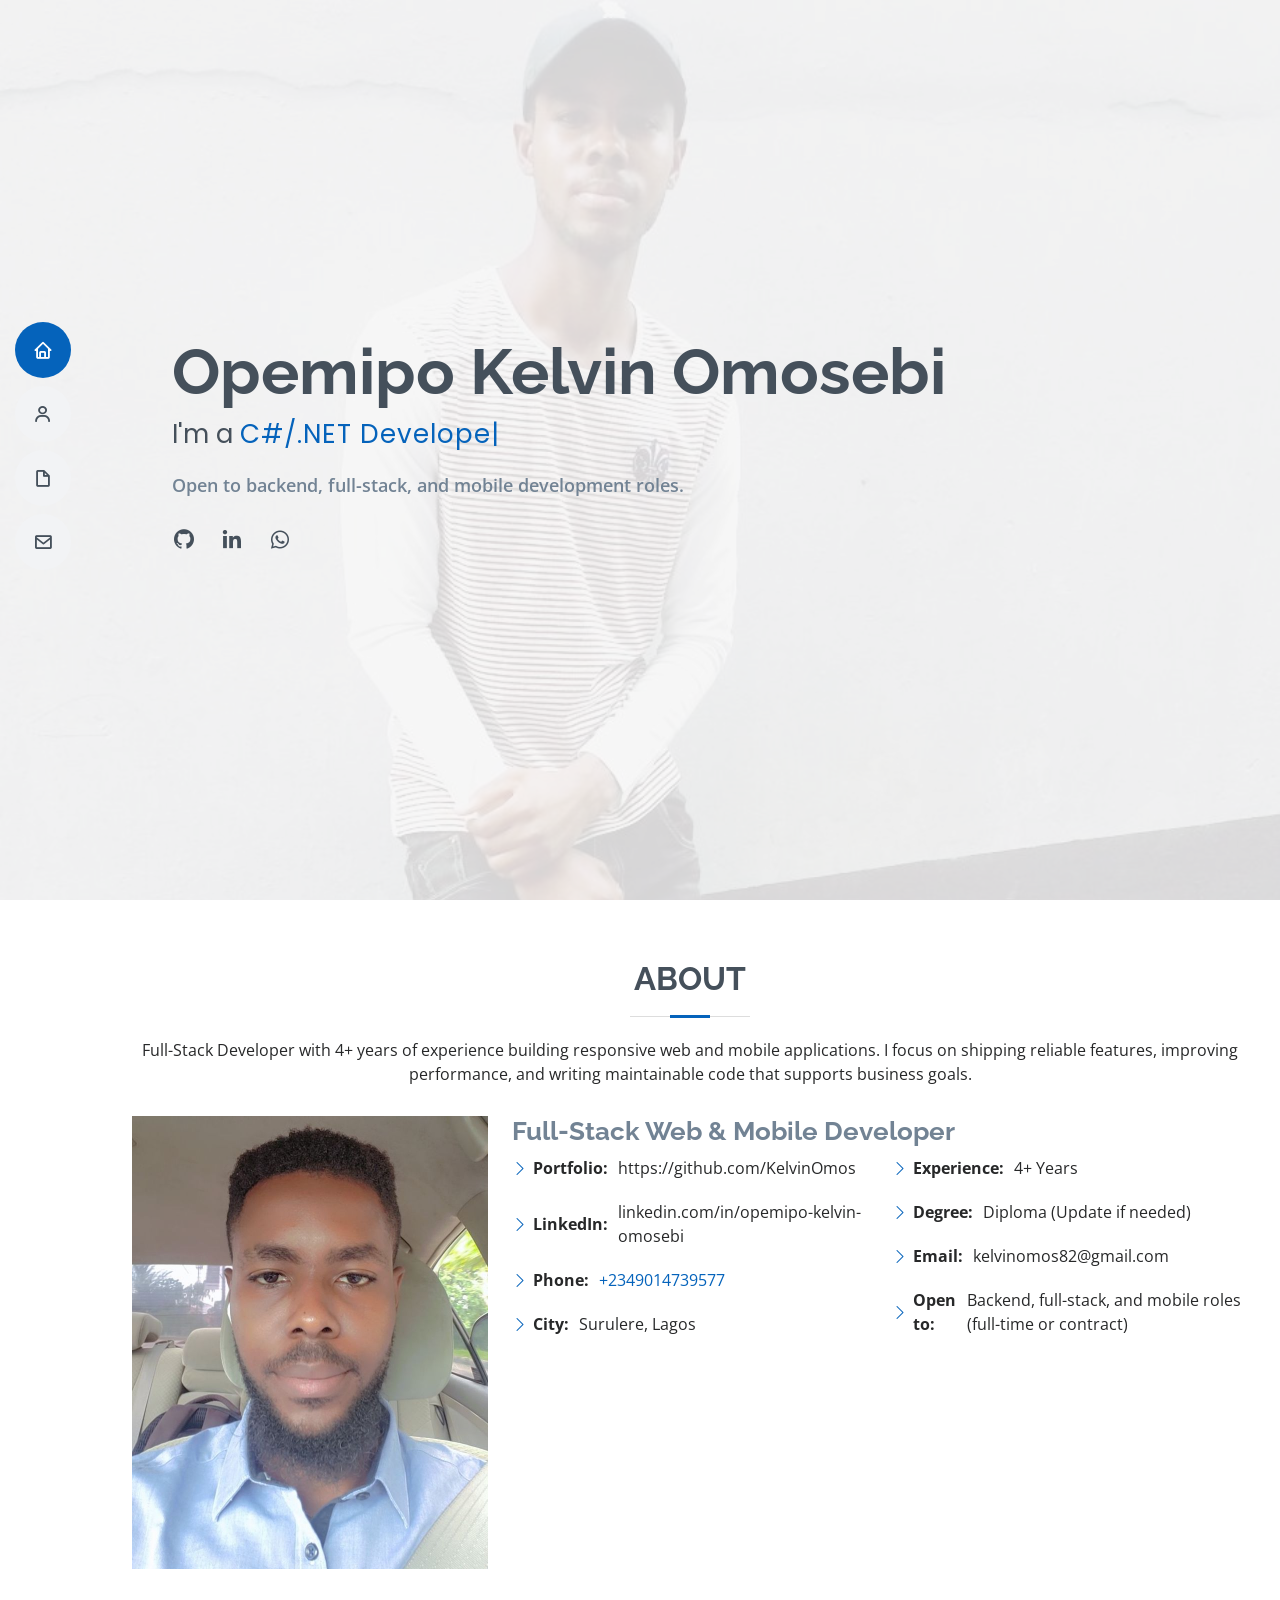
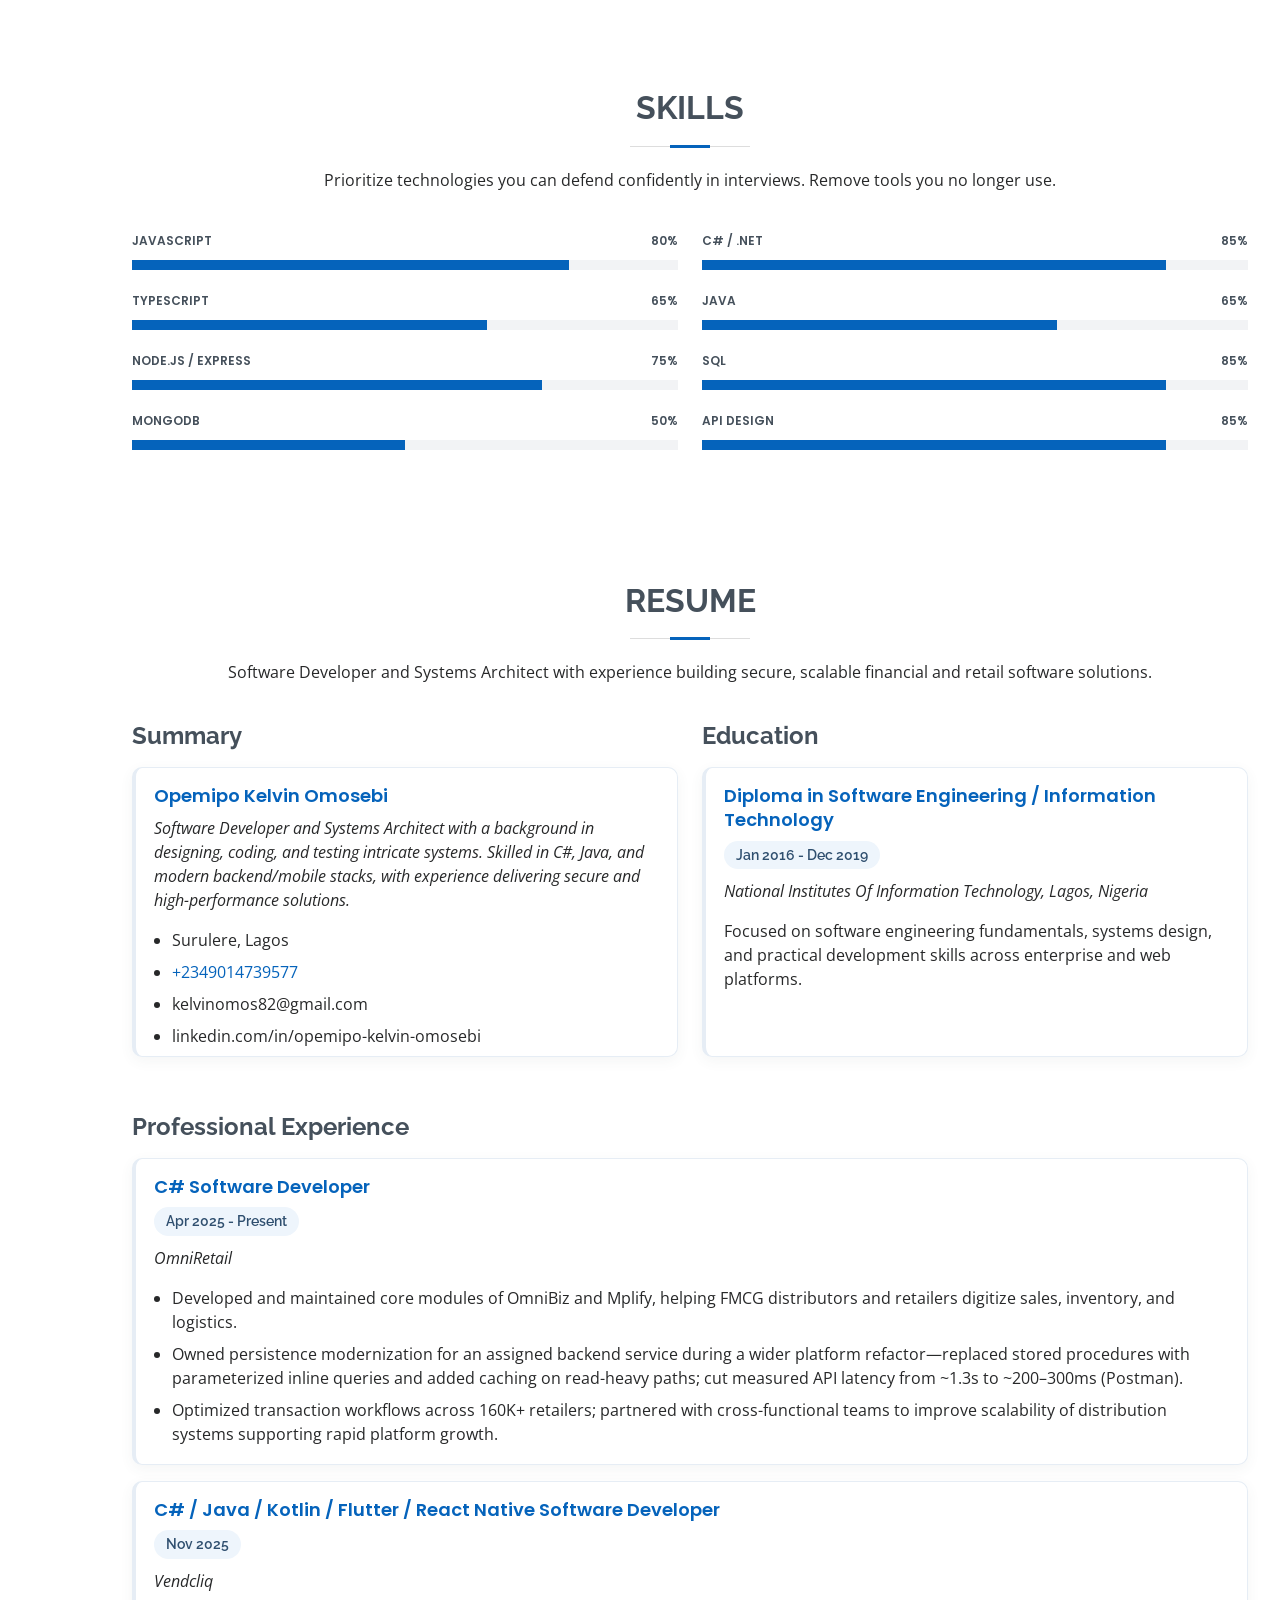
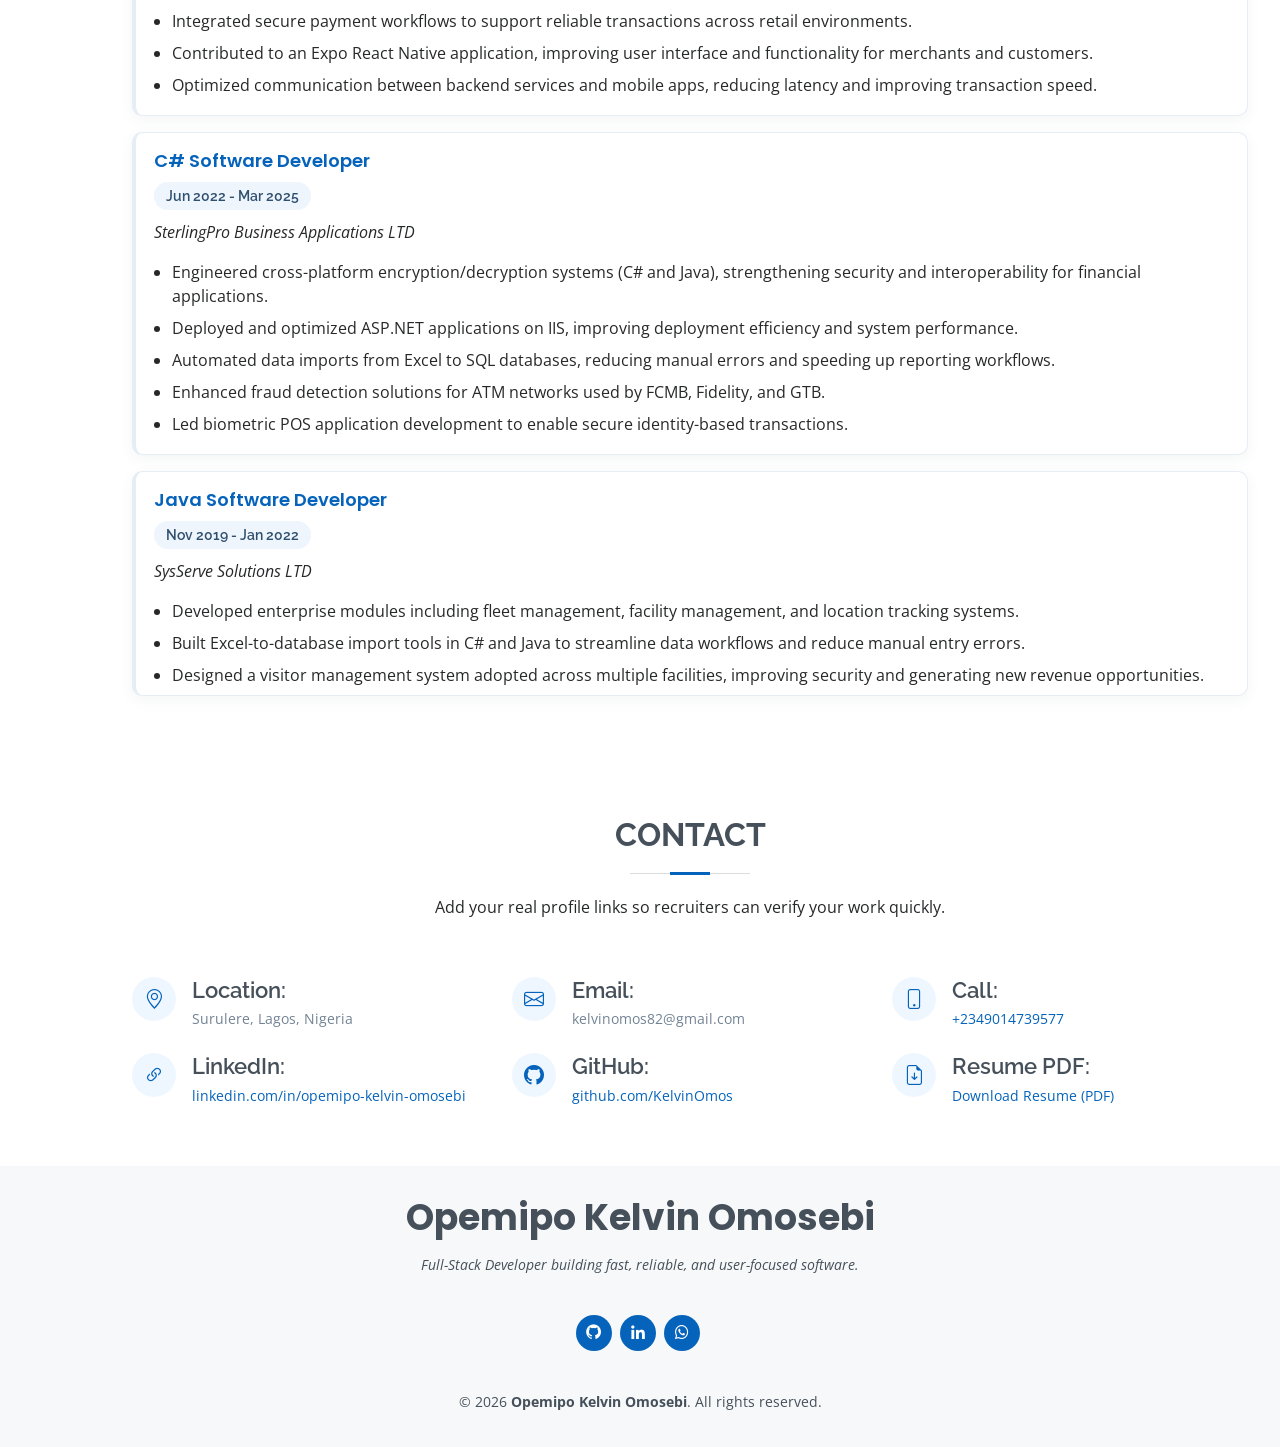
==== index.html @ 9399672c "first commit" ====
<!DOCTYPE html>
<html lang="en">

<head>
  <meta charset="utf-8">
  <meta content="width=device-width, initial-scale=1.0" name="viewport">

  <title>Opemipo Kelvin Omosebi | Full-Stack Developer</title>
  <meta content="Full-Stack Developer with 4+ years of experience building reliable web and mobile applications." name="description">
  <meta content="Full-Stack Developer, Web Developer, Mobile Developer, JavaScript, C#, Java" name="keywords">

  <!-- Favicons -->
  <link href="assets/img/code-svgrepo-com.svg" rel="icon" type="image/svg+xml">
  <link href="assets/img/image.png" rel="icon" type="image/png" sizes="32x32">
  <link href="assets/img/image.png" rel="apple-touch-icon">

  <!-- Google Fonts -->
  <link href="https://fonts.googleapis.com/css?family=Open+Sans:300,300i,400,400i,600,600i,700,700i|Raleway:300,300i,400,400i,500,500i,600,600i,700,700i|Poppins:300,300i,400,400i,500,500i,600,600i,700,700i" rel="stylesheet">

  <!-- Vendor CSS Files -->
  <link href="assets/vendor/aos/aos.css" rel="stylesheet">
  <link href="assets/vendor/bootstrap/css/bootstrap.min.css" rel="stylesheet">
  <link href="assets/vendor/bootstrap-icons/bootstrap-icons.css" rel="stylesheet">
  <link href="assets/vendor/boxicons/css/boxicons.min.css" rel="stylesheet">
  <link href="assets/vendor/glightbox/css/glightbox.min.css" rel="stylesheet">
  <link href="assets/vendor/swiper/swiper-bundle.min.css" rel="stylesheet">

  <!-- Template Main CSS File -->
  <link href="assets/css/style.css" rel="stylesheet">

  <!-- =======================================================
  * Template Name: MyResume
  * Template URL: https://bootstrapmade.com/free-html-bootstrap-template-my-resume/
  * Updated: Mar 17 2024 with Bootstrap v5.3.3
  * Author: BootstrapMade.com
  * License: https://bootstrapmade.com/license/
  ======================================================== -->
</head>

<body>

  <!-- ======= Mobile nav toggle button ======= -->
  <!-- <button type="button" class="mobile-nav-toggle d-xl-none"><i class="bi bi-list mobile-nav-toggle"></i></button> -->
  <i class="bi bi-list mobile-nav-toggle d-lg-none"></i>
  <!-- ======= Header ======= -->
  <header id="header" class="d-flex flex-column justify-content-center">

    <nav id="navbar" class="navbar nav-menu">
      <ul>
        <li><a href="#hero" class="nav-link scrollto active"><i class="bx bx-home"></i> <span>Home</span></a></li>
        <li><a href="#about" class="nav-link scrollto"><i class="bx bx-user"></i> <span>About</span></a></li>
        <li><a href="#resume" class="nav-link scrollto"><i class="bx bx-file-blank"></i> <span>Resume</span></a></li>
        <li><a href="#contact" class="nav-link scrollto"><i class="bx bx-envelope"></i> <span>Contact</span></a></li>
      </ul>
    </nav><!-- .nav-menu -->

  </header><!-- End Header -->

  <!-- ======= Hero Section ======= -->
  <section id="hero" class="d-flex flex-column justify-content-center">
    <div class="container" data-aos="zoom-in" data-aos-delay="100">
      <h1>Opemipo Kelvin Omosebi</h1>
      <p>I'm a <span class="typed" data-typed-items="C#/.NET Developer,Full-Stack Developer, Web Developer, Mobile Developer"></span></p>
      <p class="hero-open-to">Open to backend, full-stack, and mobile development roles.</p>
      <div class="social-links">
        <a href="https://github.com/KelvinOmos" class="github" aria-label="GitHub" target="_blank" rel="noopener noreferrer"><i class="bx bxl-github"></i></a>
        <a href="https://www.linkedin.com/in/opemipo-kelvin-omosebi/" class="linkedin" aria-label="LinkedIn" target="_blank" rel="noopener noreferrer"><i class="bx bxl-linkedin"></i></a>
        <a href="https://wa.me/2349014739577" class="whatsapp" aria-label="WhatsApp" target="_blank" rel="noopener noreferrer"><i class="bx bxl-whatsapp"></i></a>
      </div>
    </div>
  </section><!-- End Hero -->

  <main id="main">

    <!-- ======= About Section ======= -->
    <section id="about" class="about">
      <div class="container" data-aos="fade-up">

        <div class="section-title">
          <h2>About</h2>
          <p>Full-Stack Developer with 4+ years of experience building responsive web and mobile applications. I focus on shipping reliable features, improving performance, and writing maintainable code that supports business goals.</p>
        </div>

        <div class="row">
          <div class="col-lg-4">
            <img src="assets/img/My_Picture.jpg" class="img-fluid" alt="Opemipo Kelvin Omosebi">
          </div>
          <div class="col-lg-8 pt-4 pt-lg-0 content">
            <h3>Full-Stack Web &amp; Mobile Developer</h3>
            <div class="row">
              <div class="col-lg-6">
                <ul>
                  <li><i class="bi bi-chevron-right"></i> <strong>Portfolio:</strong> <span>https://github.com/KelvinOmos</span></li>
                  <li><i class="bi bi-chevron-right"></i> <strong>LinkedIn:</strong> <span>linkedin.com/in/opemipo-kelvin-omosebi</span></li>
                  <li><i class="bi bi-chevron-right"></i> <strong>Phone:</strong> <span><a href="tel:+2349014739577">+2349014739577</a></span></li>
                  <li><i class="bi bi-chevron-right"></i> <strong>City:</strong> <span>Surulere, Lagos</span></li>
                </ul>
              </div>
              <div class="col-lg-6">
                <ul>
                  <li><i class="bi bi-chevron-right"></i> <strong>Experience:</strong> <span>4+ Years</span></li>
                  <li><i class="bi bi-chevron-right"></i> <strong>Degree:</strong> <span>Diploma (Update if needed)</span></li>
                  <li><i class="bi bi-chevron-right"></i> <strong>Email:</strong> <span>kelvinomos82@gmail.com</span></li>
                  <li><i class="bi bi-chevron-right"></i> <strong>Open to:</strong> <span>Backend, full-stack, and mobile roles (full-time or contract)</span></li>
                </ul>
              </div>
            </div>
            <!-- <p>
              Officiis eligendi itaque labore et dolorum mollitia officiis optio vero. Quisquam sunt adipisci omnis et ut. Nulla accusantium dolor incidunt officia tempore. Et eius omnis.
              Cupiditate ut dicta maxime officiis quidem quia. Sed et consectetur qui quia repellendus itaque neque. Aliquid amet quidem ut quaerat cupiditate. Ab et eum qui repellendus omnis culpa magni laudantium dolores.
            </p> -->
          </div>
        </div>

      </div>
    </section><!-- End About Section -->

    <!-- ======= Skills Section ======= -->
    <section id="skills" class="skills section-bg">
      <div class="container" data-aos="fade-up">

        <div class="section-title">
          <h2>Skills</h2>
          <p>Prioritize technologies you can defend confidently in interviews. Remove tools you no longer use.</p>
        </div>

        <div class="row skills-content">

          <div class="col-lg-6">

            <div class="progress">
              <span class="skill">JavaScript <i class="val">80%</i></span>
              <div class="progress-bar-wrap">
                <div class="progress-bar" role="progressbar" aria-valuenow="80" aria-valuemin="0" aria-valuemax="100"></div>
              </div>
            </div>

            <div class="progress">
              <span class="skill">TypeScript <i class="val">65%</i></span>
              <div class="progress-bar-wrap">
                <div class="progress-bar" role="progressbar" aria-valuenow="65" aria-valuemin="0" aria-valuemax="100"></div>
              </div>
            </div>

            <div class="progress">
              <span class="skill">Node.js / Express <i class="val">75%</i></span>
              <div class="progress-bar-wrap">
                <div class="progress-bar" role="progressbar" aria-valuenow="75" aria-valuemin="0" aria-valuemax="100"></div>
              </div>
            </div>

            <div class="progress">
              <span class="skill">MongoDB <i class="val">50%</i></span>
              <div class="progress-bar-wrap">
                <div class="progress-bar" role="progressbar" aria-valuenow="50" aria-valuemin="0" aria-valuemax="100"></div>
              </div>
            </div>

          </div>

          <div class="col-lg-6">

            <div class="progress">
              <span class="skill">C# / .NET <i class="val">85%</i></span>
              <div class="progress-bar-wrap">
                <div class="progress-bar" role="progressbar" aria-valuenow="85" aria-valuemin="0" aria-valuemax="100"></div>
              </div>
            </div>

            <div class="progress">
              <span class="skill">Java <i class="val">65%</i></span>
              <div class="progress-bar-wrap">
                <div class="progress-bar" role="progressbar" aria-valuenow="65" aria-valuemin="0" aria-valuemax="100"></div>
              </div>
            </div>

            <div class="progress">
              <span class="skill">SQL <i class="val">85%</i></span>
              <div class="progress-bar-wrap">
                <div class="progress-bar" role="progressbar" aria-valuenow="85" aria-valuemin="0" aria-valuemax="100"></div>
              </div>
            </div>

            <div class="progress">
              <span class="skill">API Design <i class="val">85%</i></span>
              <div class="progress-bar-wrap">
                <div class="progress-bar" role="progressbar" aria-valuenow="85" aria-valuemin="0" aria-valuemax="100"></div>
              </div>
            </div>

          </div>

        </div>

      </div>
    </section><!-- End Skills Section -->

    <!-- ======= Resume Section ======= -->
    <section id="resume" class="resume">
      <div class="container" data-aos="fade-up">

        <div class="section-title">
          <h2>Resume</h2>
          <p>Software Developer and Systems Architect with experience building secure, scalable financial and retail software solutions.</p>
        </div>

        <div class="row resume-overview gy-4 align-items-stretch">
          <div class="col-lg-6 d-flex flex-column">
            <h3 class="resume-title">Summary</h3>
            <div class="resume-item pb-0 flex-grow-1">
              <h4>Opemipo Kelvin Omosebi</h4>
              <p><em>Software Developer and Systems Architect with a background in designing, coding, and testing intricate systems. Skilled in C#, Java, and modern backend/mobile stacks, with experience delivering secure and high-performance solutions.</em></p>
              <ul>
                <li>Surulere, Lagos</li>
                <li><a href="tel:+2349014739577">+2349014739577</a></li>
                <li>kelvinomos82@gmail.com</li>
                <li>linkedin.com/in/opemipo-kelvin-omosebi</li>
              </ul>
            </div>
          </div>
          <div class="col-lg-6 d-flex flex-column">
            <h3 class="resume-title">Education</h3>
            <div class="resume-item flex-grow-1">
              <h4>Diploma in Software Engineering / Information Technology</h4>
              <h5>Jan 2016 - Dec 2019</h5>
              <p><em>National Institutes Of Information Technology, Lagos, Nigeria</em></p>
              <p>Focused on software engineering fundamentals, systems design, and practical development skills across enterprise and web platforms.</p>
            </div>
          </div>
        </div>

        <div class="row mt-4 mt-lg-5">
          <div class="col-12">
            <h3 class="resume-title">Professional Experience</h3>
            <div class="resume-item">
              <h4>C# Software Developer</h4>
              <h5>Apr 2025 - Present</h5>
              <p><em>OmniRetail</em></p>
              <ul>
                <li>Developed and maintained core modules of OmniBiz and Mplify, helping FMCG distributors and retailers digitize sales, inventory, and logistics.</li>
                <li>Owned persistence modernization for an assigned backend service during a wider platform refactor—replaced stored procedures with parameterized inline queries and added caching on read-heavy paths; cut measured API latency from ~1.3s to ~200–300ms (Postman).</li>
                <li>Optimized transaction workflows across 160K+ retailers; partnered with cross-functional teams to improve scalability of distribution systems supporting rapid platform growth.</li>
              </ul>
            </div>
            <div class="resume-item">
              <h4>C# / Java / Kotlin / Flutter / React Native Software Developer</h4>
              <h5>Nov 2025</h5>
              <p><em>Vendcliq</em></p>
              <ul>
                <li>Integrated secure payment workflows to support reliable transactions across retail environments.</li>
                <li>Contributed to an Expo React Native application, improving user interface and functionality for merchants and customers.</li>
                <li>Optimized communication between backend services and mobile apps, reducing latency and improving transaction speed.</li>
              </ul>
            </div>
            <div class="resume-item">
              <h4>C# Software Developer</h4>
              <h5>Jun 2022 - Mar 2025</h5>
              <p><em>SterlingPro Business Applications LTD</em></p>
              <ul>
                <li>Engineered cross-platform encryption/decryption systems (C# and Java), strengthening security and interoperability for financial applications.</li>
                <li>Deployed and optimized ASP.NET applications on IIS, improving deployment efficiency and system performance.</li>
                <li>Automated data imports from Excel to SQL databases, reducing manual errors and speeding up reporting workflows.</li>
                <li>Enhanced fraud detection solutions for ATM networks used by FCMB, Fidelity, and GTB.</li>
                <li>Led biometric POS application development to enable secure identity-based transactions.</li>
              </ul>
            </div>
            <div class="resume-item">
              <h4>Java Software Developer</h4>
              <h5>Nov 2019 - Jan 2022</h5>
              <p><em>SysServe Solutions LTD</em></p>
              <ul>
                <li>Developed enterprise modules including fleet management, facility management, and location tracking systems.</li>
                <li>Built Excel-to-database import tools in C# and Java to streamline data workflows and reduce manual entry errors.</li>
                <li>Designed a visitor management system adopted across multiple facilities, improving security and generating new revenue opportunities.</li>
              </ul>
            </div>
          </div>
        </div>

      </div>
    </section><!-- End Resume Section -->

    <!-- ======= Contact Section ======= -->
    <section id="contact" class="contact contact-grid">
      <div class="container" data-aos="fade-up">

        <div class="section-title">
          <h2>Contact</h2>
          <p>Add your real profile links so recruiters can verify your work quickly.</p>
        </div>

        <div class="row mt-1 g-4">
          <div class="col-lg-4 col-md-4 d-flex flex-column gap-4">
            <div class="info contact-card">
              <div class="address">
                <i class="bi bi-geo-alt"></i>
                <h4>Location:</h4>
                <p>Surulere, Lagos, Nigeria</p>
              </div>
            </div>
            <div class="info contact-card">
              <div class="address">
                <i class="bi bi-link-45deg"></i>
                <h4>LinkedIn:</h4>
                <p><a href="https://www.linkedin.com/in/opemipo-kelvin-omosebi/" target="_blank" rel="noopener noreferrer">linkedin.com/in/opemipo-kelvin-omosebi</a></p>
              </div>
            </div>
          </div>
          <div class="col-lg-4 col-md-4 d-flex flex-column gap-4">
            <div class="info contact-card">
              <div class="email">
                <i class="bi bi-envelope"></i>
                <h4>Email:</h4>
                <p>kelvinomos82@gmail.com</p>
              </div>
            </div>
            <div class="info contact-card">
              <div class="email">
                <i class="bi bi-github"></i>
                <h4>GitHub:</h4>
                <p><a href="https://github.com/KelvinOmos" target="_blank" rel="noopener noreferrer">github.com/KelvinOmos</a></p>
              </div>
            </div>
          </div>
          <div class="col-lg-4 col-md-4 d-flex flex-column gap-4">
            <div class="info contact-card">
              <div class="address">
                <i class="bi bi-phone"></i>
                <h4>Call:</h4>
                <p><a href="tel:+2349014739577">+2349014739577</a></p>
              </div>
            </div>
            <div class="info contact-card">
              <div class="address">
                <i class="bi bi-file-earmark-arrow-down"></i>
                <h4>Resume PDF:</h4>
                <p><a href="assets/Opemipo_Kelvin_Omosebi.pdf" target="_blank" rel="noopener noreferrer">Download Resume (PDF)</a></p>
              </div>
            </div>
          </div>
        </div>

      </div>
    </section><!-- End Contact Section -->

  </main><!-- End #main -->

  <!-- ======= Footer ======= -->
  <footer id="footer">
    <div class="container">
      <h3>Opemipo Kelvin Omosebi</h3>
      <p>Full-Stack Developer building fast, reliable, and user-focused software.</p>
      <div class="social-links">
        <a href="https://github.com/KelvinOmos" class="github" target="_blank" rel="noopener noreferrer"><i class="bx bxl-github"></i></a>
        <a href="https://www.linkedin.com/in/opemipo-kelvin-omosebi/" class="linkedin" target="_blank" rel="noopener noreferrer"><i class="bx bxl-linkedin"></i></a>
        <a href="https://wa.me/2349014739577" class="whatsapp" target="_blank" rel="noopener noreferrer" aria-label="WhatsApp"><i class="bx bxl-whatsapp"></i></a>
      </div>
      <div class="copyright">
        &copy; 2026 <strong>Opemipo Kelvin Omosebi</strong>. All rights reserved.
      </div>
    </div>
  </footer><!-- End Footer -->

  <div id="preloader"></div>
  <a href="#" class="back-to-top d-flex align-items-center justify-content-center"><i class="bi bi-arrow-up-short"></i></a>

  <!-- Vendor JS Files -->
  <script src="assets/vendor/aos/aos.js"></script>
  <script src="assets/vendor/bootstrap/js/bootstrap.bundle.min.js"></script>
  <script src="assets/vendor/glightbox/js/glightbox.min.js"></script>
  <script src="assets/vendor/isotope-layout/isotope.pkgd.min.js"></script>
  <script src="assets/vendor/swiper/swiper-bundle.min.js"></script>
  <script src="assets/vendor/typed.js/typed.umd.js"></script>
  <script src="assets/vendor/waypoints/noframework.waypoints.js"></script>
  <script src="assets/vendor/php-email-form/validate.js"></script>

  <!-- Template Main JS File -->
  <script src="assets/js/main.js"></script>

</body>

</html>
---- assets/css/style.css ----
/**
* Template Name: MyResume
* Template URL: https://bootstrapmade.com/free-html-bootstrap-template-my-resume/
* Updated: Mar 17 2024 with Bootstrap v5.3.3
* Author: BootstrapMade.com
* License: https://bootstrapmade.com/license/
*/

/*--------------------------------------------------------------
# General
--------------------------------------------------------------*/
body {
  font-family: "Open Sans", sans-serif;
  color: #272829;
}

a {
  color: #0563bb;
  text-decoration: none;
}

a:hover {
  color: #067ded;
  text-decoration: none;
}

h1,
h2,
h3,
h4,
h5,
h6 {
  font-family: "Raleway", sans-serif;
}

/*--------------------------------------------------------------
# Back to top button
--------------------------------------------------------------*/
.back-to-top {
  position: fixed;
  visibility: hidden;
  opacity: 0;
  right: 15px;
  bottom: 15px;
  z-index: 996;
  background: #0563bb;
  width: 40px;
  height: 40px;
  border-radius: 50px;
  transition: all 0.4s;
}

.back-to-top i {
  font-size: 28px;
  color: #fff;
  line-height: 0;
}

.back-to-top:hover {
  background: #0678e3;
  color: #fff;
}

.back-to-top.active {
  visibility: visible;
  opacity: 1;
}

/*--------------------------------------------------------------
# Preloader
--------------------------------------------------------------*/
#preloader {
  position: fixed;
  top: 0;
  left: 0;
  right: 0;
  bottom: 0;
  z-index: 9999;
  overflow: hidden;
  background: #fff;
}

#preloader:before {
  content: "";
  position: fixed;
  top: calc(50% - 30px);
  left: calc(50% - 30px);
  border: 6px solid #0563bb;
  border-top-color: #fff;
  border-bottom-color: #fff;
  border-radius: 50%;
  width: 60px;
  height: 60px;
  animation: animate-preloader 1s linear infinite;
}

@keyframes animate-preloader {
  0% {
    transform: rotate(0deg);
  }

  100% {
    transform: rotate(360deg);
  }
}

/*--------------------------------------------------------------
# Disable aos animation delay on mobile devices
--------------------------------------------------------------*/
@media screen and (max-width: 768px) {
  [data-aos-delay] {
    transition-delay: 0 !important;
  }
}

/*--------------------------------------------------------------
# Header
--------------------------------------------------------------*/
#header {
  position: fixed;
  top: 0;
  left: 0;
  bottom: 0;
  z-index: 9997;
  transition: all 0.5s;
  padding: 15px;
  overflow-y: auto;
}

@media (max-width: 991px) {
  #header {
    width: 300px;
    background: #fff;
    border-right: 1px solid #e6e9ec;
    left: -300px;
  }
}

@media (min-width: 991px) {
  #main {
    margin-left: 100px;
  }
}

/*--------------------------------------------------------------
# Navigation Menu
--------------------------------------------------------------*/
/**
* Desktop Navigation 
*/
.nav-menu {
  padding: 0;
  display: block;
}

.nav-menu * {
  margin: 0;
  padding: 0;
  list-style: none;
}

.nav-menu>ul>li {
  position: relative;
  white-space: nowrap;
}

.nav-menu a,
.nav-menu a:focus {
  display: flex;
  align-items: center;
  color: #45505b;
  padding: 10px 18px;
  margin-bottom: 8px;
  transition: 0.3s;
  font-size: 15px;
  border-radius: 50px;
  background: #f2f3f5;
  height: 56px;
  width: 100%;
  overflow: hidden;
  transition: 0.3s;
}

.nav-menu a i,
.nav-menu a:focus i {
  font-size: 20px;
}

.nav-menu a span,
.nav-menu a:focus span {
  padding: 0 5px 0 7px;
  color: #45505b;
}

@media (min-width: 992px) {

  .nav-menu a,
  .nav-menu a:focus {
    width: 56px;
  }

  .nav-menu a span,
  .nav-menu a:focus span {
    display: none;
    color: #fff;
  }
}

.nav-menu a:hover,
.nav-menu .active,
.nav-menu .active:focus,
.nav-menu li:hover>a {
  color: #fff;
  background: #0563bb;
}

.nav-menu a:hover span,
.nav-menu .active span,
.nav-menu .active:focus span,
.nav-menu li:hover>a span {
  color: #fff;
}

.nav-menu a:hover,
.nav-menu li:hover>a {
  width: 100%;
  color: #fff;
}

.nav-menu a:hover span,
.nav-menu li:hover>a span {
  display: block;
}

/**
* Mobile Navigation 
*/
.mobile-nav-toggle {
  position: fixed;
  right: 10px;
  top: 10px;
  z-index: 9998;
  border: 0;
  background: none;
  font-size: 28px;
  transition: all 0.4s;
  outline: none !important;
  line-height: 0;
  cursor: pointer;
  border-radius: 50px;
  padding: 5px;
}

.mobile-nav-toggle i {
  color: #45505b;
}

.mobile-nav-active {
  overflow: hidden;
}

.mobile-nav-active #header {
  left: 0;
}

.mobile-nav-active .mobile-nav-toggle {
  color: #fff;
  background-color: #0563bb;
}

/*--------------------------------------------------------------
# Hero Section
--------------------------------------------------------------*/
#hero {
  width: 100%;
  height: 100vh;
  background: url("../img/IMG_20180214_220308_043.jpg") top right no-repeat;
  background-size: cover;
  position: relative;
}

@media (min-width: 992px) {
  #hero {
    padding-left: 160px;
  }
}

#hero:before {
  content: "";
  background: rgba(255, 255, 255, 0.8);
  position: absolute;
  bottom: 0;
  top: 0;
  left: 0;
  right: 0;
}

#hero h1 {
  margin: 0;
  font-size: 64px;
  font-weight: 700;
  line-height: 56px;
  color: #45505b;
}

#hero p {
  color: #45505b;
  margin: 15px 0 0 0;
  font-size: 26px;
  font-family: "Poppins", sans-serif;
}

#hero p span {
  color: #0563bb;
  letter-spacing: 1px;
}

#hero .hero-open-to {
  margin: 18px 0 0 0;
  font-size: 18px;
  line-height: 1.45;
  color: #728394;
  font-family: "Open Sans", sans-serif;
  font-weight: 600;
  max-width: 520px;
}

#hero .social-links {
  margin-top: 30px;
}

#hero .social-links a {
  font-size: 24px;
  display: inline-block;
  color: #45505b;
  line-height: 1;
  margin-right: 20px;
  transition: 0.3s;
}

#hero .social-links a:hover {
  color: #0563bb;
}

@media (max-width: 992px) {
  #hero {
    text-align: center;
  }

  #hero h1 {
    font-size: 32px;
    line-height: 36px;
  }

  #hero p {
    margin-top: 10px;
    font-size: 20px;
    line-height: 24px;
  }

  #hero .hero-open-to {
    font-size: 16px;
    max-width: none;
  }
}

/*--------------------------------------------------------------
# Sections General
--------------------------------------------------------------*/
section {
  padding: 60px 0;
  overflow: hidden;
}

.section-title {
  text-align: center;
  padding-bottom: 30px;
}

.section-title h2 {
  font-size: 32px;
  font-weight: bold;
  text-transform: uppercase;
  margin-bottom: 20px;
  padding-bottom: 20px;
  position: relative;
  color: #45505b;
}

.section-title h2::before {
  content: "";
  position: absolute;
  display: block;
  width: 120px;
  height: 1px;
  background: #ddd;
  bottom: 1px;
  left: calc(50% - 60px);
}

.section-title h2::after {
  content: "";
  position: absolute;
  display: block;
  width: 40px;
  height: 3px;
  background: #0563bb;
  bottom: 0;
  left: calc(50% - 20px);
}

.section-title p {
  margin-bottom: 0;
}

/*--------------------------------------------------------------
# About
--------------------------------------------------------------*/
.about .content h3 {
  font-weight: 700;
  font-size: 26px;
  color: #728394;
}

.about .content ul {
  list-style: none;
  padding: 0;
}

.about .content ul li {
  margin-bottom: 20px;
  display: flex;
  align-items: center;
}

.about .content ul strong {
  margin-right: 10px;
}

.about .content ul i {
  font-size: 16px;
  margin-right: 5px;
  color: #0563bb;
  line-height: 0;
}

.about .content p:last-child {
  margin-bottom: 0;
}

/*--------------------------------------------------------------
# Facts
--------------------------------------------------------------*/
.facts .count-box {
  padding: 30px 30px 25px 30px;
  margin-top: 30px;
  width: 100%;
  position: relative;
  text-align: center;
  background: #fff;
}

.facts .count-box i {
  position: absolute;
  top: -25px;
  left: 50%;
  transform: translateX(-50%);
  font-size: 24px;
  background: #0563bb;
  color: #fff;
  border-radius: 50px;
  display: inline-flex;
  align-items: center;
  justify-content: center;
  width: 48px;
  height: 48px;
}

.facts .count-box span {
  font-size: 36px;
  display: block;
  font-weight: 600;
  color: #011426;
}

.facts .count-box p {
  padding: 0;
  margin: 0;
  font-family: "Raleway", sans-serif;
  font-size: 14px;
}

/*--------------------------------------------------------------
# Akills
--------------------------------------------------------------*/
.skills .progress {
  height: 60px;
  display: block;
  background: none;
  border-radius: 0;
}

.skills .progress .skill {
  padding: 10px 0;
  margin: 0;
  text-transform: uppercase;
  display: block;
  font-weight: 600;
  font-family: "Poppins", sans-serif;
  color: #45505b;
}

.skills .progress .skill .val {
  float: right;
  font-style: normal;
}

.skills .progress-bar-wrap {
  background: #f2f3f5;
}

.skills .progress-bar {
  width: 1px;
  height: 10px;
  transition: 0.9s;
  background-color: #0563bb;
}

/*--------------------------------------------------------------
# Resume
--------------------------------------------------------------*/
.resume .resume-title {
  font-size: 24px;
  font-weight: 700;
  margin-top: 8px;
  margin-bottom: 16px;
  color: #45505b;
}

.resume .resume-item {
  padding: 16px 18px 10px 18px;
  margin-top: 0;
  margin-bottom: 16px;
  border-left: 4px solid #0563bb;
  border: 1px solid #e6edf5;
  border-left-width: 4px;
  border-radius: 10px;
  background: #fff;
  box-shadow: 0 4px 14px rgba(69, 80, 91, 0.06);
  position: relative;
}

.resume .resume-item h4 {
  line-height: 1.35;
  font-size: 18px;
  font-weight: 600;
  text-transform: none;
  font-family: "Poppins", sans-serif;
  color: #0563bb;
  margin-bottom: 8px;
}

.resume .resume-item h5 {
  font-size: 14px;
  background: #eef5fc;
  padding: 6px 12px;
  display: inline-block;
  font-weight: 600;
  border-radius: 999px;
  margin-bottom: 10px;
  color: #2f4f6f;
}

.resume .resume-item ul {
  padding-left: 18px;
  margin-bottom: 0;
}

.resume .resume-item ul li {
  padding-bottom: 8px;
  line-height: 1.5;
}

.resume .resume-item:last-child {
  padding-bottom: 0;
  margin-bottom: 0;
}

.resume .resume-item::before {
  display: none;
}

/*--------------------------------------------------------------
# Portfolio
--------------------------------------------------------------*/
.portfolio .portfolio-item {
  margin-bottom: 30px;
}

.portfolio #portfolio-flters {
  padding: 0;
  margin: 0 auto 25px auto;
  list-style: none;
  text-align: center;
  background: #fff;
  border-radius: 50px;
  padding: 2px 15px;
}

.portfolio #portfolio-flters li {
  cursor: pointer;
  display: inline-block;
  padding: 10px 15px;
  font-size: 14px;
  font-weight: 600;
  line-height: 1;
  text-transform: uppercase;
  color: #272829;
  margin-bottom: 5px;
  transition: all 0.3s ease-in-out;
}

.portfolio #portfolio-flters li:hover,
.portfolio #portfolio-flters li.filter-active {
  color: #0563bb;
}

.portfolio #portfolio-flters li:last-child {
  margin-right: 0;
}

.portfolio .portfolio-wrap {
  transition: 0.3s;
  position: relative;
  overflow: hidden;
  z-index: 1;
  background: rgba(69, 80, 91, 0.8);
}

.portfolio .portfolio-wrap::before {
  content: "";
  background: rgba(255, 255, 255, 0.7);
  position: absolute;
  left: 30px;
  right: 30px;
  top: 30px;
  bottom: 30px;
  transition: all ease-in-out 0.3s;
  z-index: 2;
  opacity: 0;
}

.portfolio .portfolio-wrap .portfolio-info {
  opacity: 0;
  position: absolute;
  top: 0;
  left: 0;
  right: 0;
  bottom: 0;
  text-align: center;
  z-index: 3;
  transition: all ease-in-out 0.3s;
  display: flex;
  flex-direction: column;
  justify-content: center;
  align-items: center;
}

.portfolio .portfolio-wrap .portfolio-info::before {
  display: block;
  content: "";
  width: 48px;
  height: 48px;
  position: absolute;
  top: 35px;
  left: 35px;
  border-top: 3px solid #d7dce1;
  border-left: 3px solid #d7dce1;
  transition: all 0.5s ease 0s;
  z-index: 9994;
}

.portfolio .portfolio-wrap .portfolio-info::after {
  display: block;
  content: "";
  width: 48px;
  height: 48px;
  position: absolute;
  bottom: 35px;
  right: 35px;
  border-bottom: 3px solid #d7dce1;
  border-right: 3px solid #d7dce1;
  transition: all 0.5s ease 0s;
  z-index: 9994;
}

.portfolio .portfolio-wrap .portfolio-info h4 {
  font-size: 20px;
  color: #45505b;
  font-weight: 600;
}

.portfolio .portfolio-wrap .portfolio-info p {
  color: #45505b;
  font-size: 14px;
  text-transform: uppercase;
  padding: 0;
  margin: 0;
}

.portfolio .portfolio-wrap .portfolio-links {
  text-align: center;
  z-index: 4;
}

.portfolio .portfolio-wrap .portfolio-links a {
  color: #45505b;
  margin: 0 2px;
  font-size: 28px;
  display: inline-block;
  transition: 0.3s;
}

.portfolio .portfolio-wrap .portfolio-links a:hover {
  color: #148af9;
}

.portfolio .portfolio-wrap:hover::before {
  top: 0;
  left: 0;
  right: 0;
  bottom: 0;
  opacity: 1;
}

.portfolio .portfolio-wrap:hover .portfolio-info {
  opacity: 1;
}

.portfolio .portfolio-wrap:hover .portfolio-info::before {
  top: 15px;
  left: 15px;
}

.portfolio .portfolio-wrap:hover .portfolio-info::after {
  bottom: 15px;
  right: 15px;
}

/*--------------------------------------------------------------
# Portfolio Details
--------------------------------------------------------------*/
.portfolio-details {
  padding-top: 40px;
}

.portfolio-details .portfolio-details-slider img {
  width: 100%;
}

.portfolio-details .portfolio-details-slider .swiper-pagination {
  margin-top: 20px;
  position: relative;
}

.portfolio-details .portfolio-details-slider .swiper-pagination .swiper-pagination-bullet {
  width: 12px;
  height: 12px;
  background-color: #fff;
  opacity: 1;
  border: 1px solid #0563bb;
}

.portfolio-details .portfolio-details-slider .swiper-pagination .swiper-pagination-bullet-active {
  background-color: #0563bb;
}

.portfolio-details .portfolio-info {
  padding: 30px;
  box-shadow: 0px 0 30px rgba(69, 80, 91, 0.08);
}

.portfolio-details .portfolio-info h3 {
  font-size: 22px;
  font-weight: 700;
  margin-bottom: 20px;
  padding-bottom: 20px;
  border-bottom: 1px solid #eee;
}

.portfolio-details .portfolio-info ul {
  list-style: none;
  padding: 0;
  font-size: 15px;
}

.portfolio-details .portfolio-info ul li+li {
  margin-top: 10px;
}

.portfolio-details .portfolio-description {
  padding-top: 30px;
}

.portfolio-details .portfolio-description h2 {
  font-size: 26px;
  font-weight: 700;
  margin-bottom: 20px;
}

.portfolio-details .portfolio-description p {
  padding: 0;
}

/*--------------------------------------------------------------
# Services
--------------------------------------------------------------*/
.services .icon-box {
  text-align: center;
  padding: 70px 20px 80px 20px;
  transition: all ease-in-out 0.3s;
  background: #fff;
  box-shadow: 0px 5px 90px 0px rgba(110, 123, 131, 0.05);
}

.services .icon-box .icon {
  margin: 0 auto;
  width: 100px;
  height: 100px;
  display: flex;
  align-items: center;
  justify-content: center;
  transition: ease-in-out 0.3s;
  position: relative;
}

.services .icon-box .icon i {
  font-size: 36px;
  transition: 0.5s;
  position: relative;
}

.services .icon-box .icon svg {
  position: absolute;
  top: 0;
  left: 0;
}

.services .icon-box .icon svg path {
  transition: 0.5s;
  fill: #f5f5f5;
}

.services .icon-box h4 {
  font-weight: 600;
  margin: 10px 0 15px 0;
  font-size: 22px;
}

.services .icon-box h4 a {
  color: #45505b;
  transition: ease-in-out 0.3s;
}

.services .icon-box p {
  line-height: 24px;
  font-size: 14px;
  margin-bottom: 0;
}

.services .icon-box:hover {
  border-color: #fff;
  box-shadow: 0px 0 35px 0 rgba(0, 0, 0, 0.08);
}

.services .iconbox-blue i {
  color: #47aeff;
}

.services .iconbox-blue:hover .icon i {
  color: #fff;
}

.services .iconbox-blue:hover .icon path {
  fill: #47aeff;
}

.services .iconbox-orange i {
  color: #ffa76e;
}

.services .iconbox-orange:hover .icon i {
  color: #fff;
}

.services .iconbox-orange:hover .icon path {
  fill: #ffa76e;
}

.services .iconbox-pink i {
  color: #e80368;
}

.services .iconbox-pink:hover .icon i {
  color: #fff;
}

.services .iconbox-pink:hover .icon path {
  fill: #e80368;
}

.services .iconbox-yellow i {
  color: #ffbb2c;
}

.services .iconbox-yellow:hover .icon i {
  color: #fff;
}

.services .iconbox-yellow:hover .icon path {
  fill: #ffbb2c;
}

.services .iconbox-red i {
  color: #ff5828;
}

.services .iconbox-red:hover .icon i {
  color: #fff;
}

.services .iconbox-red:hover .icon path {
  fill: #ff5828;
}

.services .iconbox-teal i {
  color: #11dbcf;
}

.services .iconbox-teal:hover .icon i {
  color: #fff;
}

.services .iconbox-teal:hover .icon path {
  fill: #11dbcf;
}

/*--------------------------------------------------------------
# Testimonials
--------------------------------------------------------------*/
.testimonials .section-header {
  margin-bottom: 40px;
}

.testimonials .testimonials-carousel,
.testimonials .testimonials-slider {
  overflow: hidden;
}

.testimonials .testimonial-item {
  text-align: center;
}

.testimonials .testimonial-item .testimonial-img {
  width: 120px;
  border-radius: 50%;
  border: 4px solid #fff;
  margin: 0 auto;
}

.testimonials .testimonial-item h3 {
  font-size: 20px;
  font-weight: bold;
  margin: 10px 0 5px 0;
  color: #111;
}

.testimonials .testimonial-item h4 {
  font-size: 14px;
  color: #999;
  margin: 0 0 15px 0;
}

.testimonials .testimonial-item .quote-icon-left,
.testimonials .testimonial-item .quote-icon-right {
  color: #90c8fc;
  font-size: 26px;
}

.testimonials .testimonial-item .quote-icon-left {
  display: inline-block;
  left: -5px;
  position: relative;
}

.testimonials .testimonial-item .quote-icon-right {
  display: inline-block;
  right: -5px;
  position: relative;
  top: 10px;
}

.testimonials .testimonial-item p {
  font-style: italic;
  margin: 0 auto 15px auto;
}

.testimonials .swiper-pagination {
  margin-top: 20px;
  position: relative;
}

.testimonials .swiper-pagination .swiper-pagination-bullet {
  width: 12px;
  height: 12px;
  background-color: #fff;
  opacity: 1;
  border: 1px solid #0563bb;
}

.testimonials .swiper-pagination .swiper-pagination-bullet-active {
  background-color: #0563bb;
}

@media (min-width: 992px) {
  .testimonials .testimonial-item p {
    width: 80%;
  }
}

/*--------------------------------------------------------------
# Contact
--------------------------------------------------------------*/
.contact .info {
  width: 100%;
  background: #fff;
}

.contact .info i {
  font-size: 20px;
  color: #0563bb;
  float: left;
  width: 44px;
  height: 44px;
  background: #eef7ff;
  display: flex;
  justify-content: center;
  align-items: center;
  border-radius: 50px;
  transition: all 0.3s ease-in-out;
}

.contact .info h4 {
  padding: 0 0 0 60px;
  font-size: 22px;
  font-weight: 600;
  margin-bottom: 5px;
  color: #45505b;
}

.contact .info p {
  padding: 0 0 0 60px;
  margin-bottom: 0;
  font-size: 14px;
  color: #728394;
}

.contact .info .email,
.contact .info .phone {
  margin-top: 40px;
}

.contact.contact-grid .info.contact-card > .email:first-child,
.contact.contact-grid .info.contact-card > .phone:first-child {
  margin-top: 0;
}

.contact .info .email:hover i,
.contact .info .address:hover i,
.contact .info .phone:hover i {
  background: #0563bb;
  color: #fff;
}

.contact .php-email-form {
  width: 100%;
  background: #fff;
}

.contact .php-email-form .form-group {
  padding-bottom: 8px;
}

.contact .php-email-form .error-message {
  display: none;
  color: #fff;
  background: #ed3c0d;
  text-align: left;
  padding: 15px;
  font-weight: 600;
}

.contact .php-email-form .error-message br+br {
  margin-top: 25px;
}

.contact .php-email-form .sent-message {
  display: none;
  color: #fff;
  background: #18d26e;
  text-align: center;
  padding: 15px;
  font-weight: 600;
}

.contact .php-email-form .loading {
  display: none;
  background: #fff;
  text-align: center;
  padding: 15px;
}

.contact .php-email-form .loading:before {
  content: "";
  display: inline-block;
  border-radius: 50%;
  width: 24px;
  height: 24px;
  margin: 0 10px -6px 0;
  border: 3px solid #18d26e;
  border-top-color: #eee;
  animation: animate-loading 1s linear infinite;
}

.contact .php-email-form input,
.contact .php-email-form textarea {
  border-radius: 4px;
  box-shadow: none;
  font-size: 14px;
}

.contact .php-email-form input[type=text],
.contact .php-email-form input[type=email] {
  height: 44px;
}

.contact .php-email-form textarea {
  padding: 10px 12px;
}

.contact .php-email-form button[type=submit] {
  background: #0563bb;
  border: 0;
  padding: 10px 35px;
  color: #fff;
  transition: 0.4s;
  border-radius: 50px;
}

.contact .php-email-form button[type=submit]:hover {
  background: #0678e3;
}

@keyframes animate-loading {
  0% {
    transform: rotate(0deg);
  }

  100% {
    transform: rotate(360deg);
  }
}

/*--------------------------------------------------------------
# Footer
--------------------------------------------------------------*/
#footer {
  background: #f7f8f9;
  color: #45505b;
  font-size: 14px;
  text-align: center;
  padding: 30px 0;
}

#footer h3 {
  font-size: 36px;
  font-weight: 700;
  position: relative;
  font-family: "Poppins", sans-serif;
  padding: 0;
  margin: 0 0 15px 0;
}

#footer p {
  font-size: 15;
  font-style: italic;
  padding: 0;
  margin: 0 0 40px 0;
}

#footer .social-links {
  margin: 0 0 40px 0;
}

#footer .social-links a {
  font-size: 18px;
  display: inline-block;
  background: #0563bb;
  color: #fff;
  line-height: 1;
  padding: 8px 0;
  margin-right: 4px;
  border-radius: 50%;
  text-align: center;
  width: 36px;
  height: 36px;
  transition: 0.3s;
}

#footer .social-links a:hover {
  background: #0678e3;
  color: #fff;
  text-decoration: none;
}

#footer .copyright {
  margin: 0 0 5px 0;
}

#footer .credits {
  font-size: 13px;
}
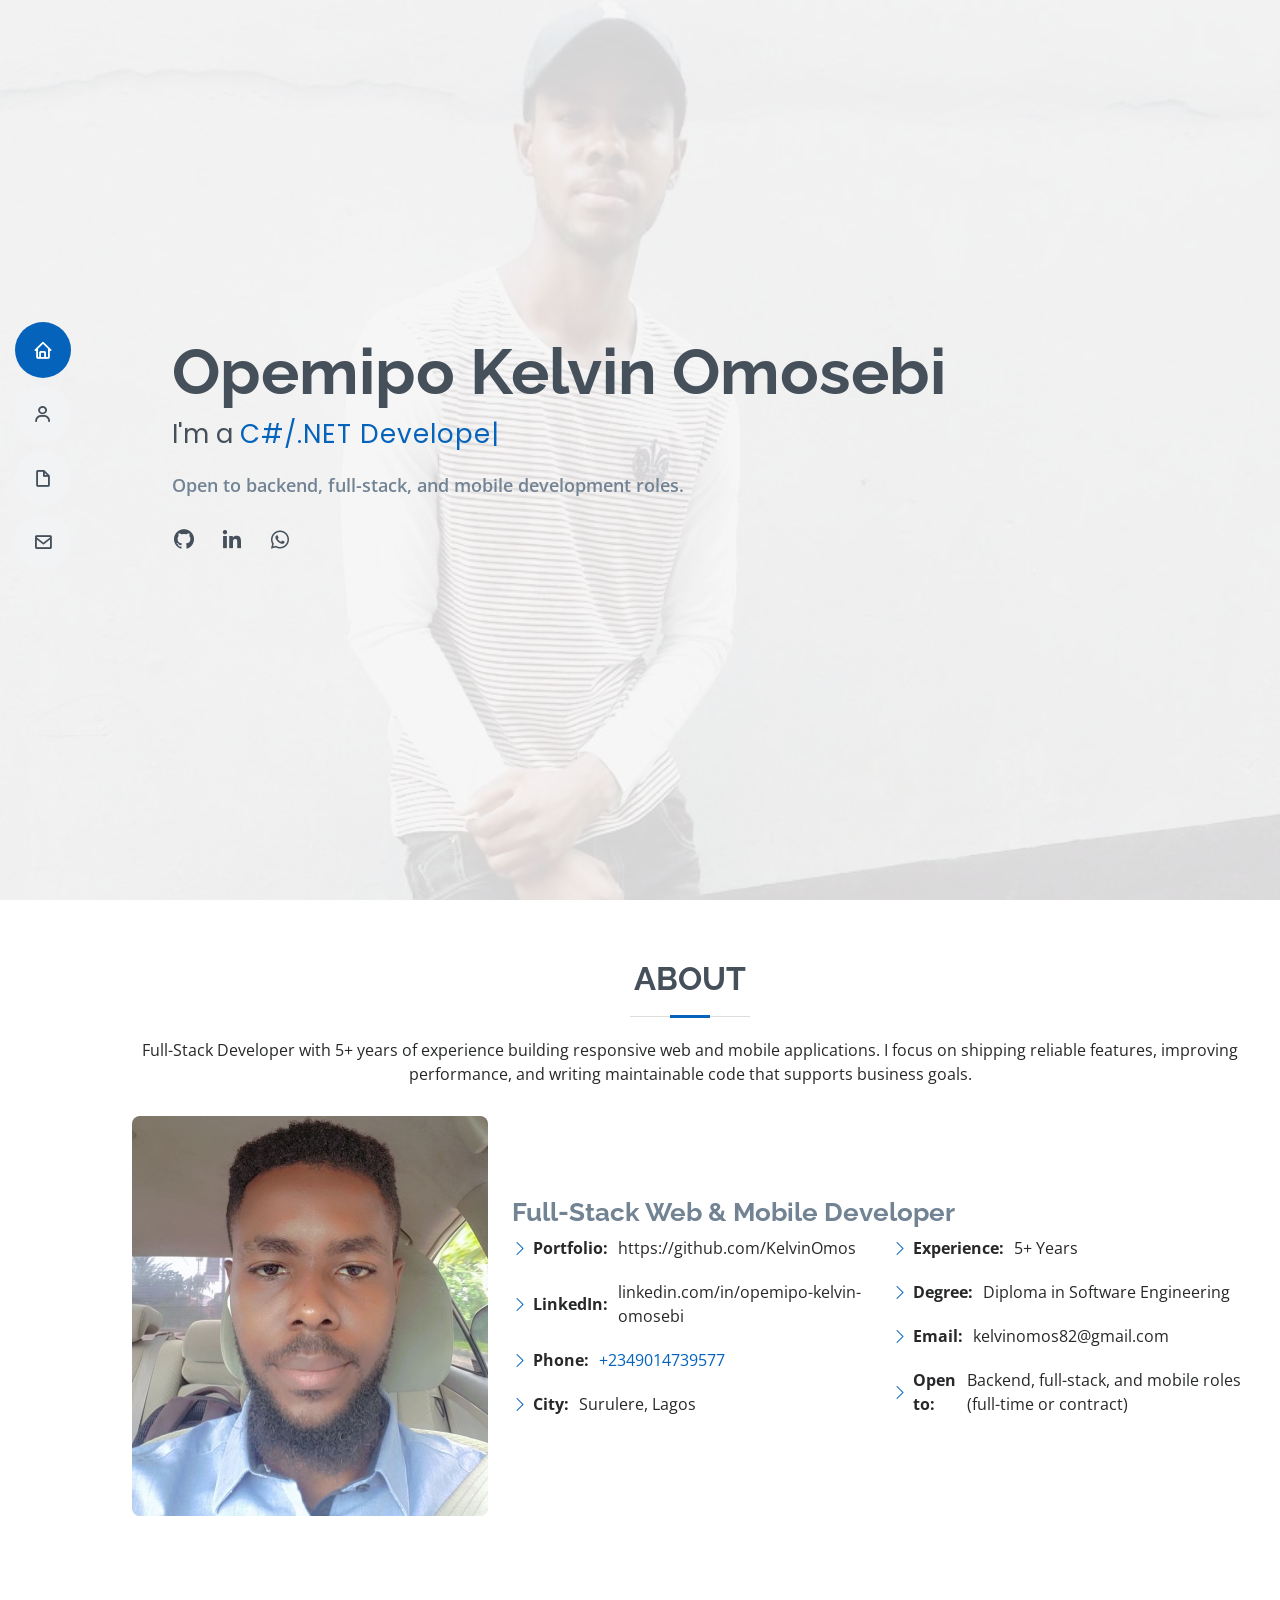
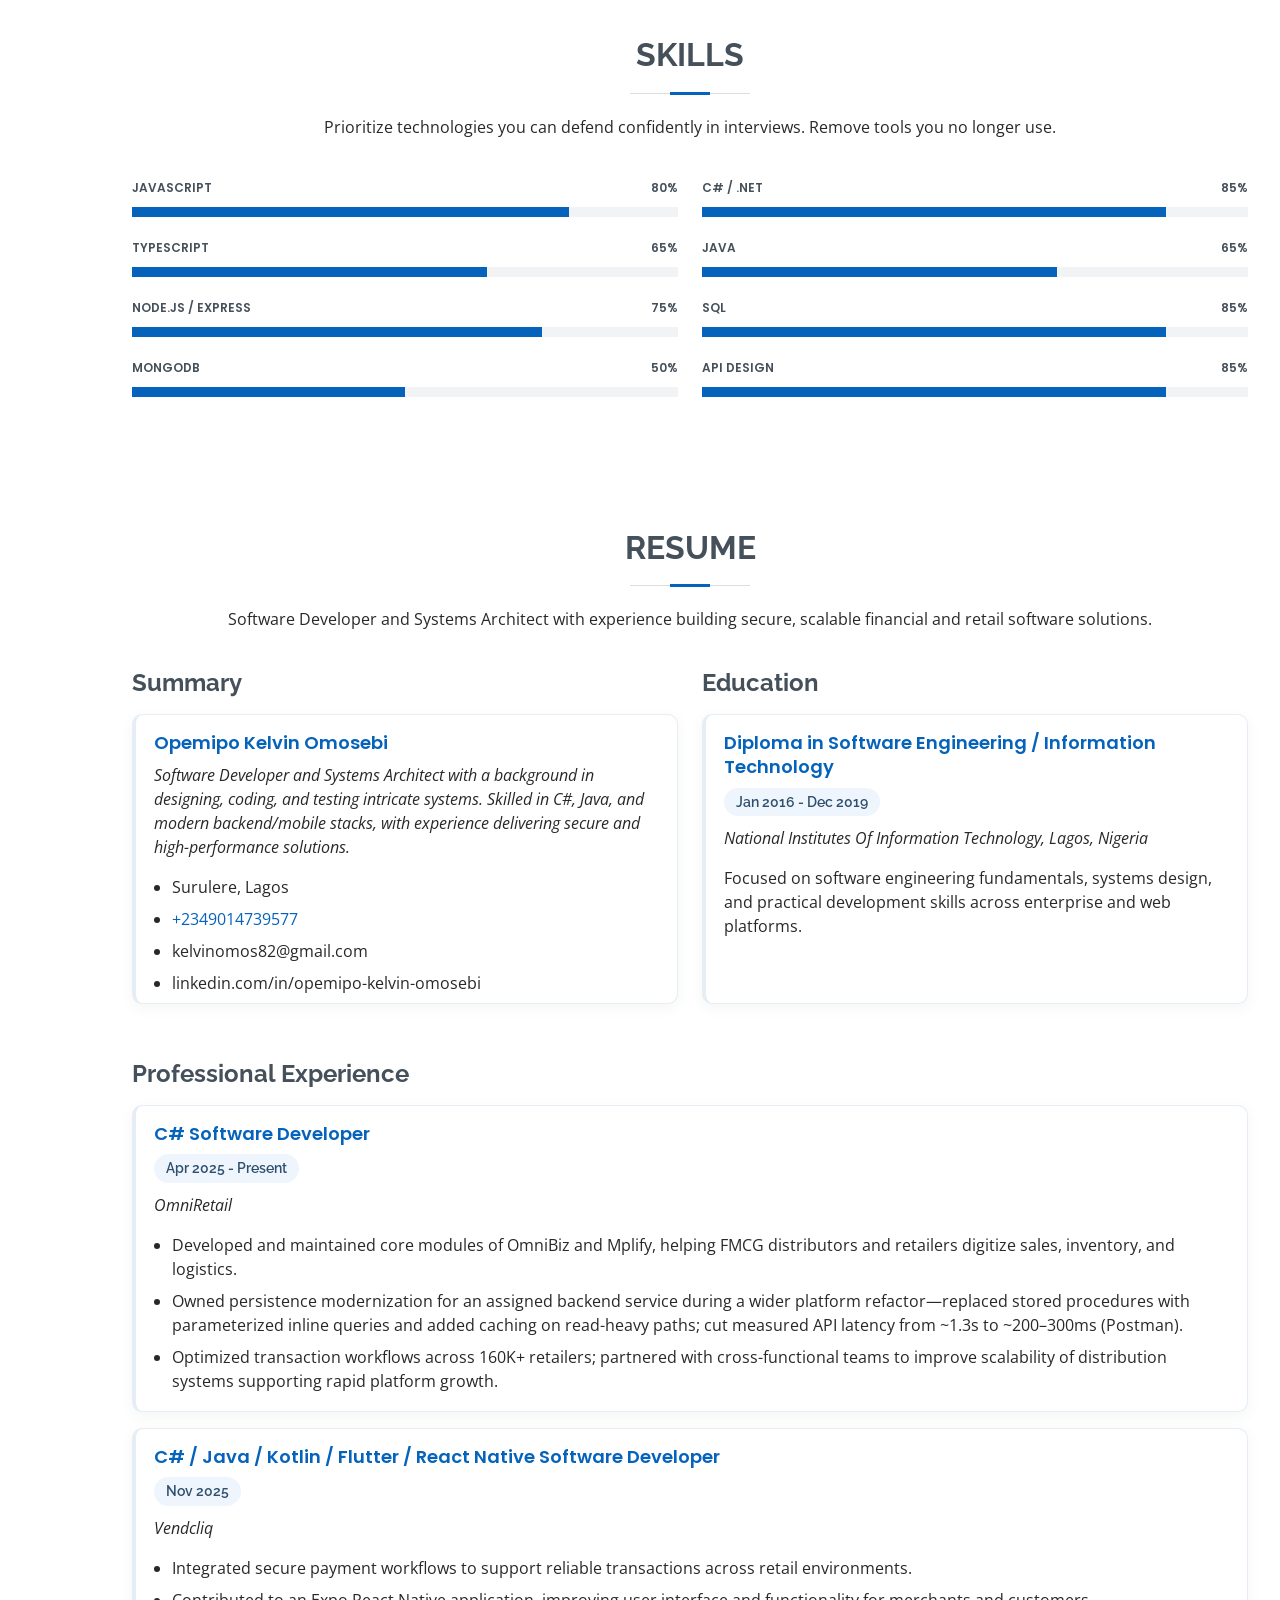
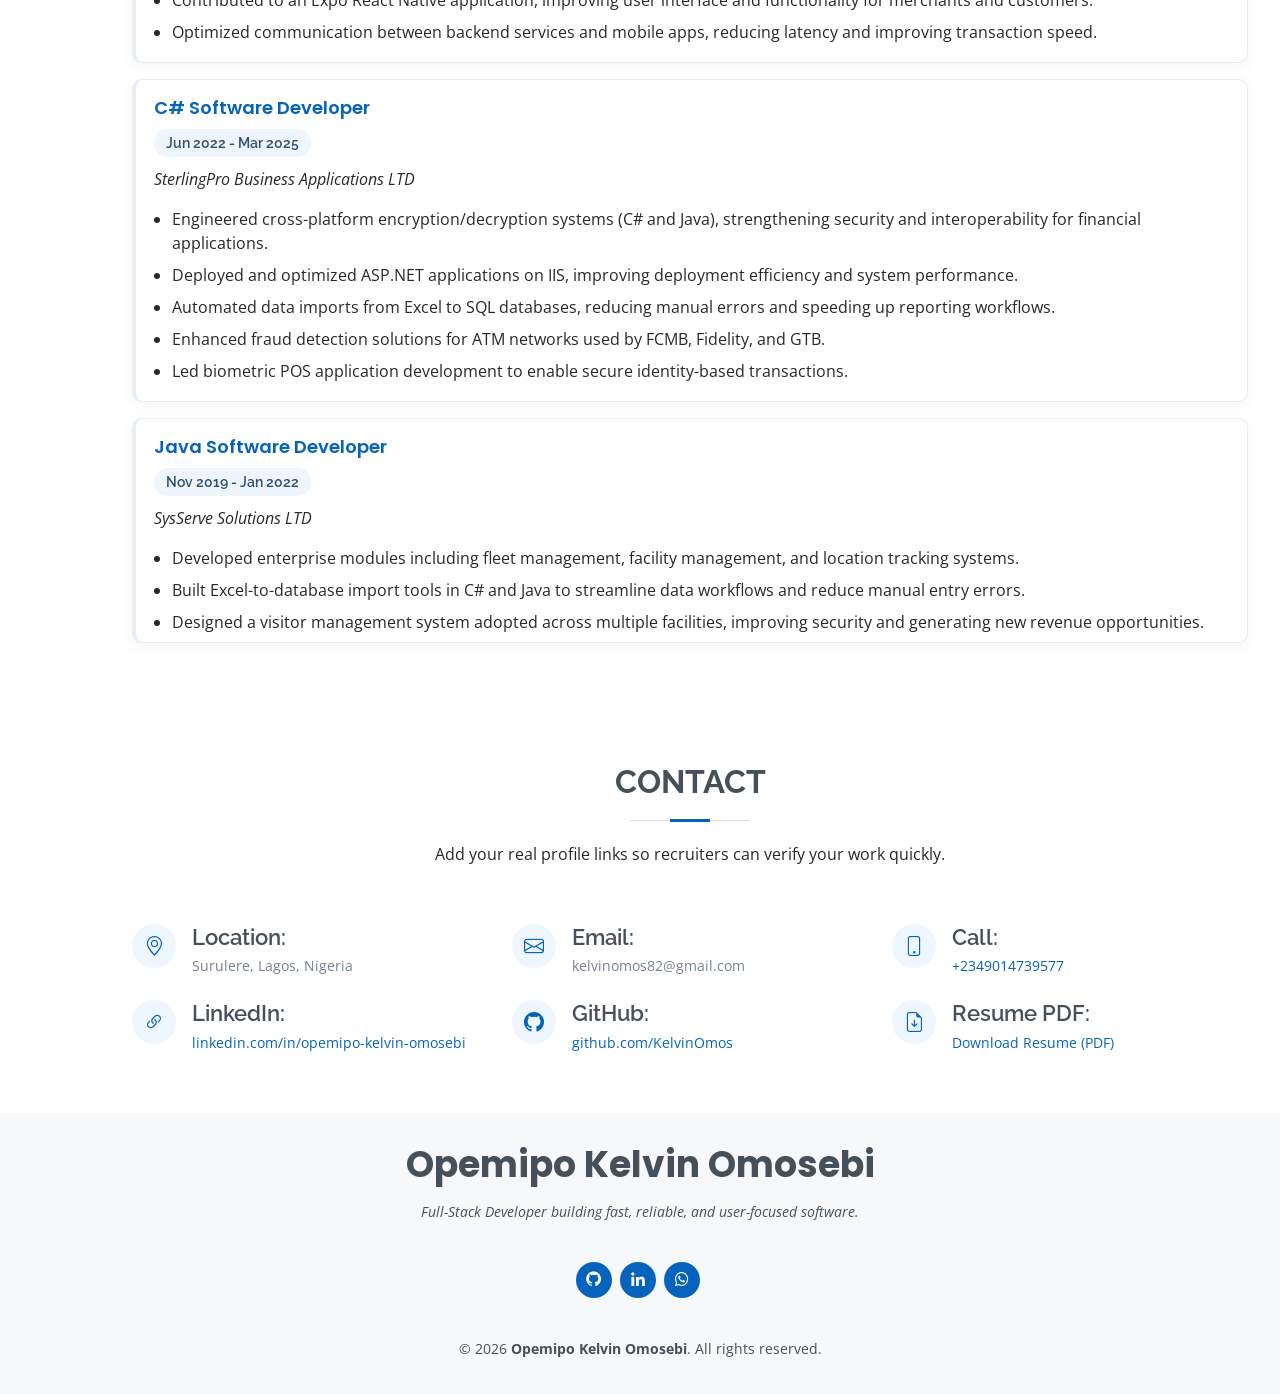
==== commit ed0462ad: "changes" ====
--- a/index.html
+++ b/index.html
@@ -78,12 +78,12 @@
 
         <div class="section-title">
           <h2>About</h2>
-          <p>Full-Stack Developer with 4+ years of experience building responsive web and mobile applications. I focus on shipping reliable features, improving performance, and writing maintainable code that supports business goals.</p>
-        </div>
-
-        <div class="row">
-          <div class="col-lg-4">
-            <img src="assets/img/My_Picture.jpg" class="img-fluid" alt="Opemipo Kelvin Omosebi">
+          <p>Full-Stack Developer with 5+ years of experience building responsive web and mobile applications. I focus on shipping reliable features, improving performance, and writing maintainable code that supports business goals.</p>
+        </div>
+
+        <div class="row align-items-lg-center">
+          <div class="col-lg-4 text-center text-lg-start">
+            <img src="assets/img/My_Picture.jpg" class="img-fluid about-photo" alt="Opemipo Kelvin Omosebi">
           </div>
           <div class="col-lg-8 pt-4 pt-lg-0 content">
             <h3>Full-Stack Web &amp; Mobile Developer</h3>
@@ -98,17 +98,13 @@
               </div>
               <div class="col-lg-6">
                 <ul>
-                  <li><i class="bi bi-chevron-right"></i> <strong>Experience:</strong> <span>4+ Years</span></li>
-                  <li><i class="bi bi-chevron-right"></i> <strong>Degree:</strong> <span>Diploma (Update if needed)</span></li>
+                  <li><i class="bi bi-chevron-right"></i> <strong>Experience:</strong> <span>5+ Years</span></li>
+                  <li><i class="bi bi-chevron-right"></i> <strong>Degree:</strong> <span>Diploma in Software Engineering</span></li>
                   <li><i class="bi bi-chevron-right"></i> <strong>Email:</strong> <span>kelvinomos82@gmail.com</span></li>
                   <li><i class="bi bi-chevron-right"></i> <strong>Open to:</strong> <span>Backend, full-stack, and mobile roles (full-time or contract)</span></li>
                 </ul>
               </div>
             </div>
-            <!-- <p>
-              Officiis eligendi itaque labore et dolorum mollitia officiis optio vero. Quisquam sunt adipisci omnis et ut. Nulla accusantium dolor incidunt officia tempore. Et eius omnis.
-              Cupiditate ut dicta maxime officiis quidem quia. Sed et consectetur qui quia repellendus itaque neque. Aliquid amet quidem ut quaerat cupiditate. Ab et eum qui repellendus omnis culpa magni laudantium dolores.
-            </p> -->
           </div>
         </div>
 
--- a/assets/css/style.css
+++ b/assets/css/style.css
@@ -416,6 +416,16 @@
 /*--------------------------------------------------------------
 # About
 --------------------------------------------------------------*/
+@media (min-width: 992px) {
+  .about .about-photo {
+    width: 100%;
+    max-height: 400px;
+    object-fit: cover;
+    object-position: center 15%;
+    border-radius: 8px;
+  }
+}
+
 .about .content h3 {
   font-weight: 700;
   font-size: 26px;
